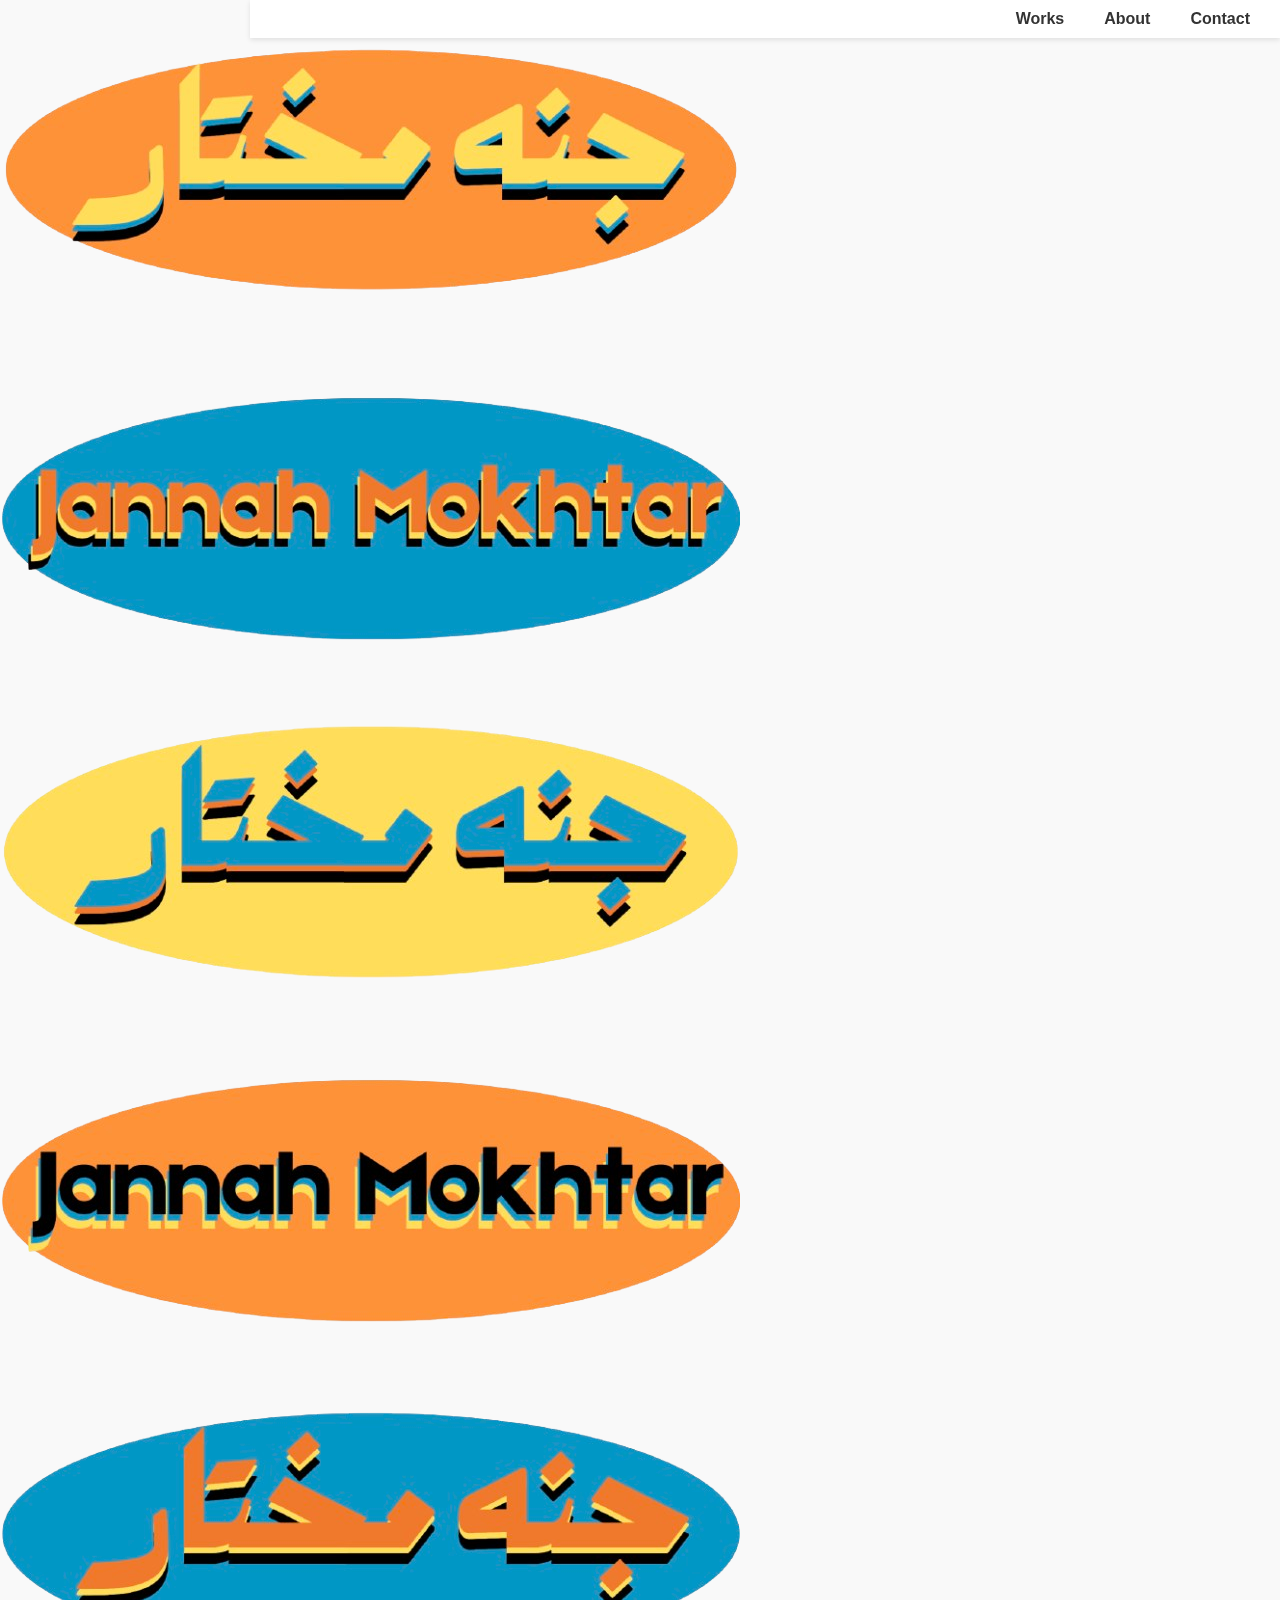
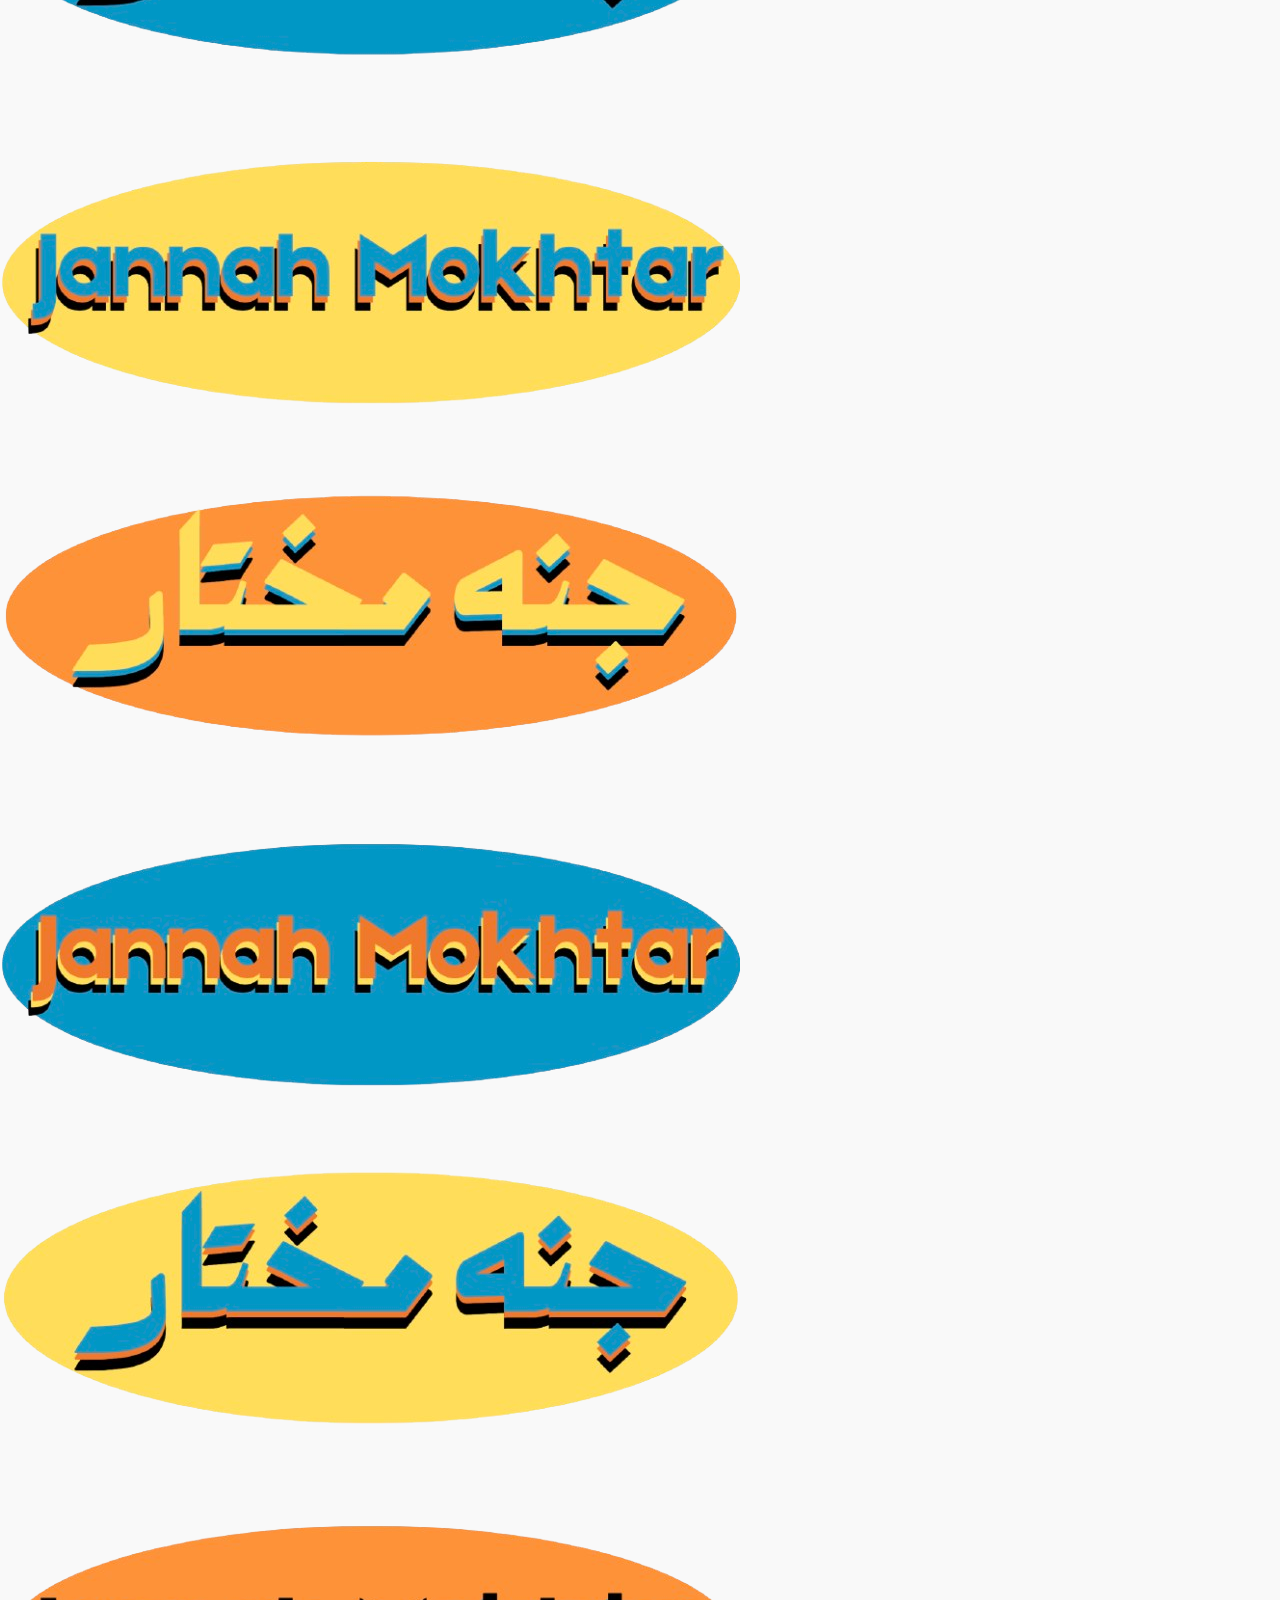
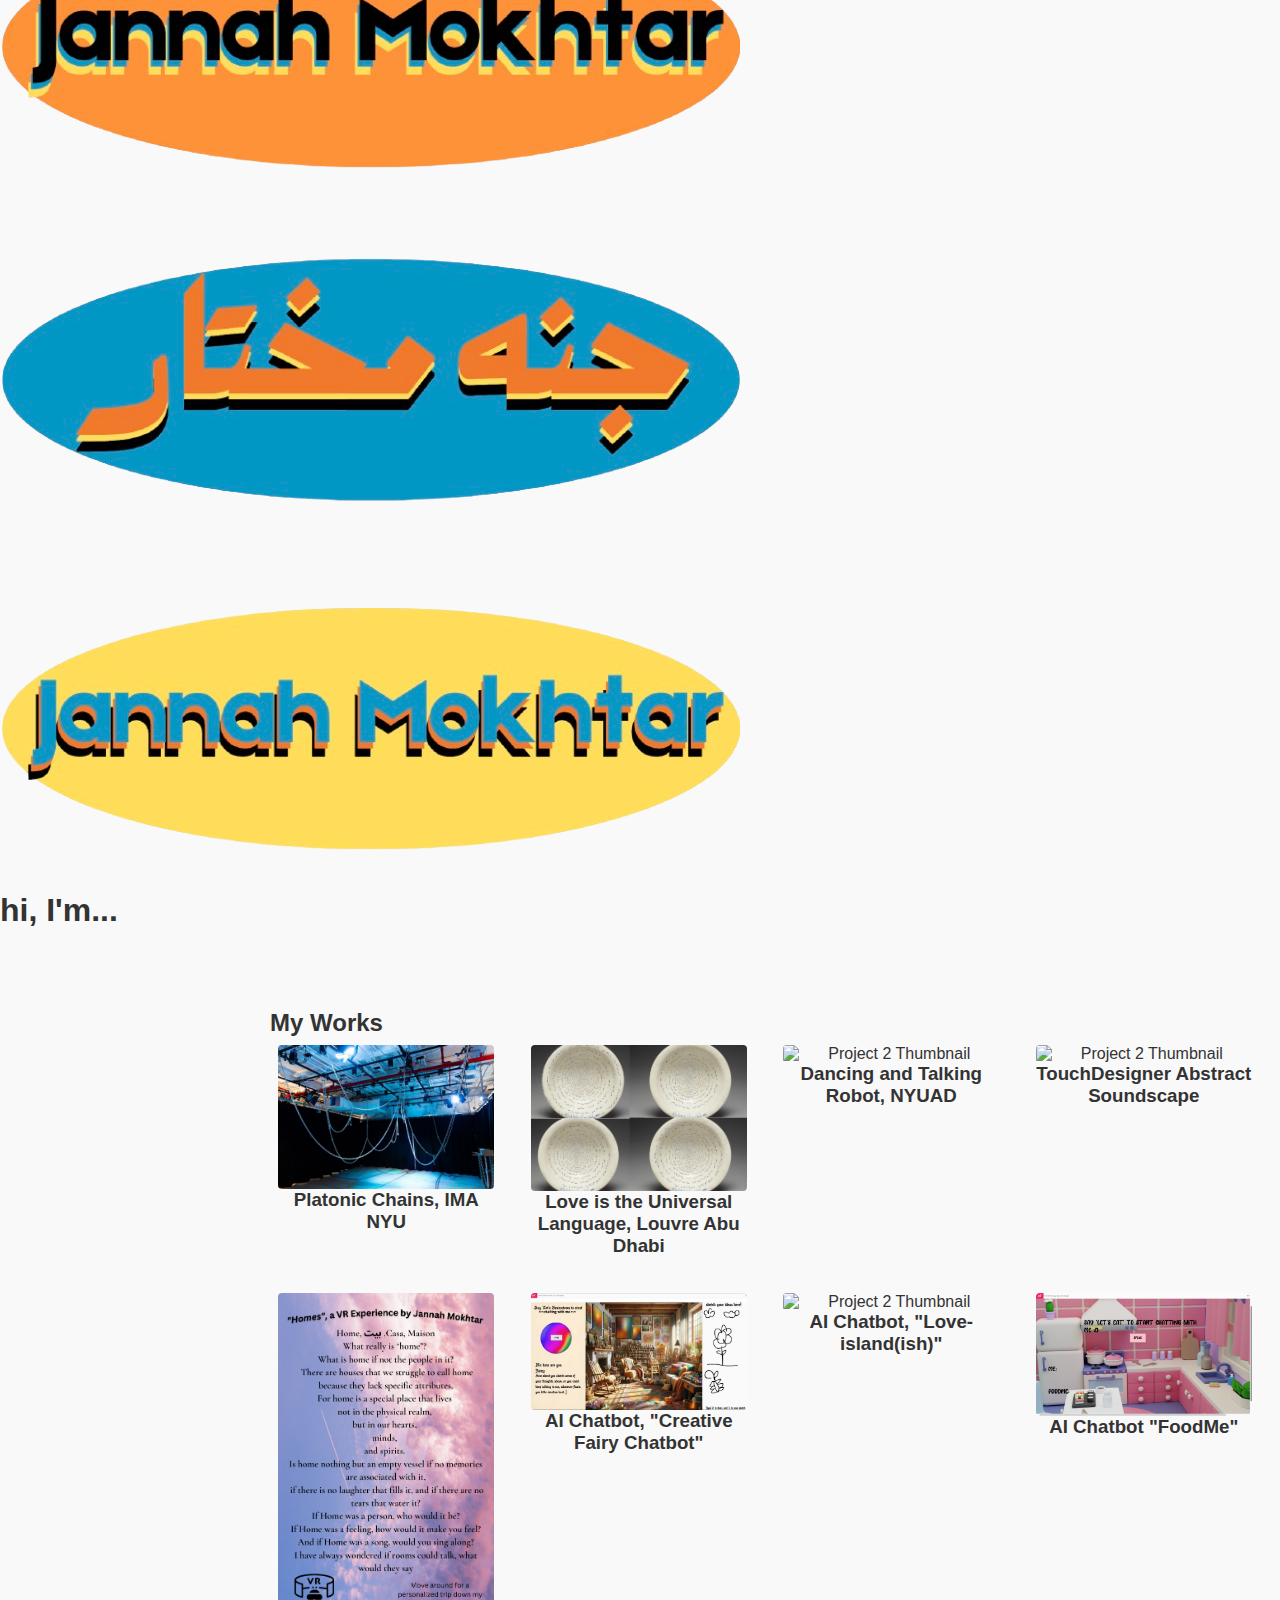
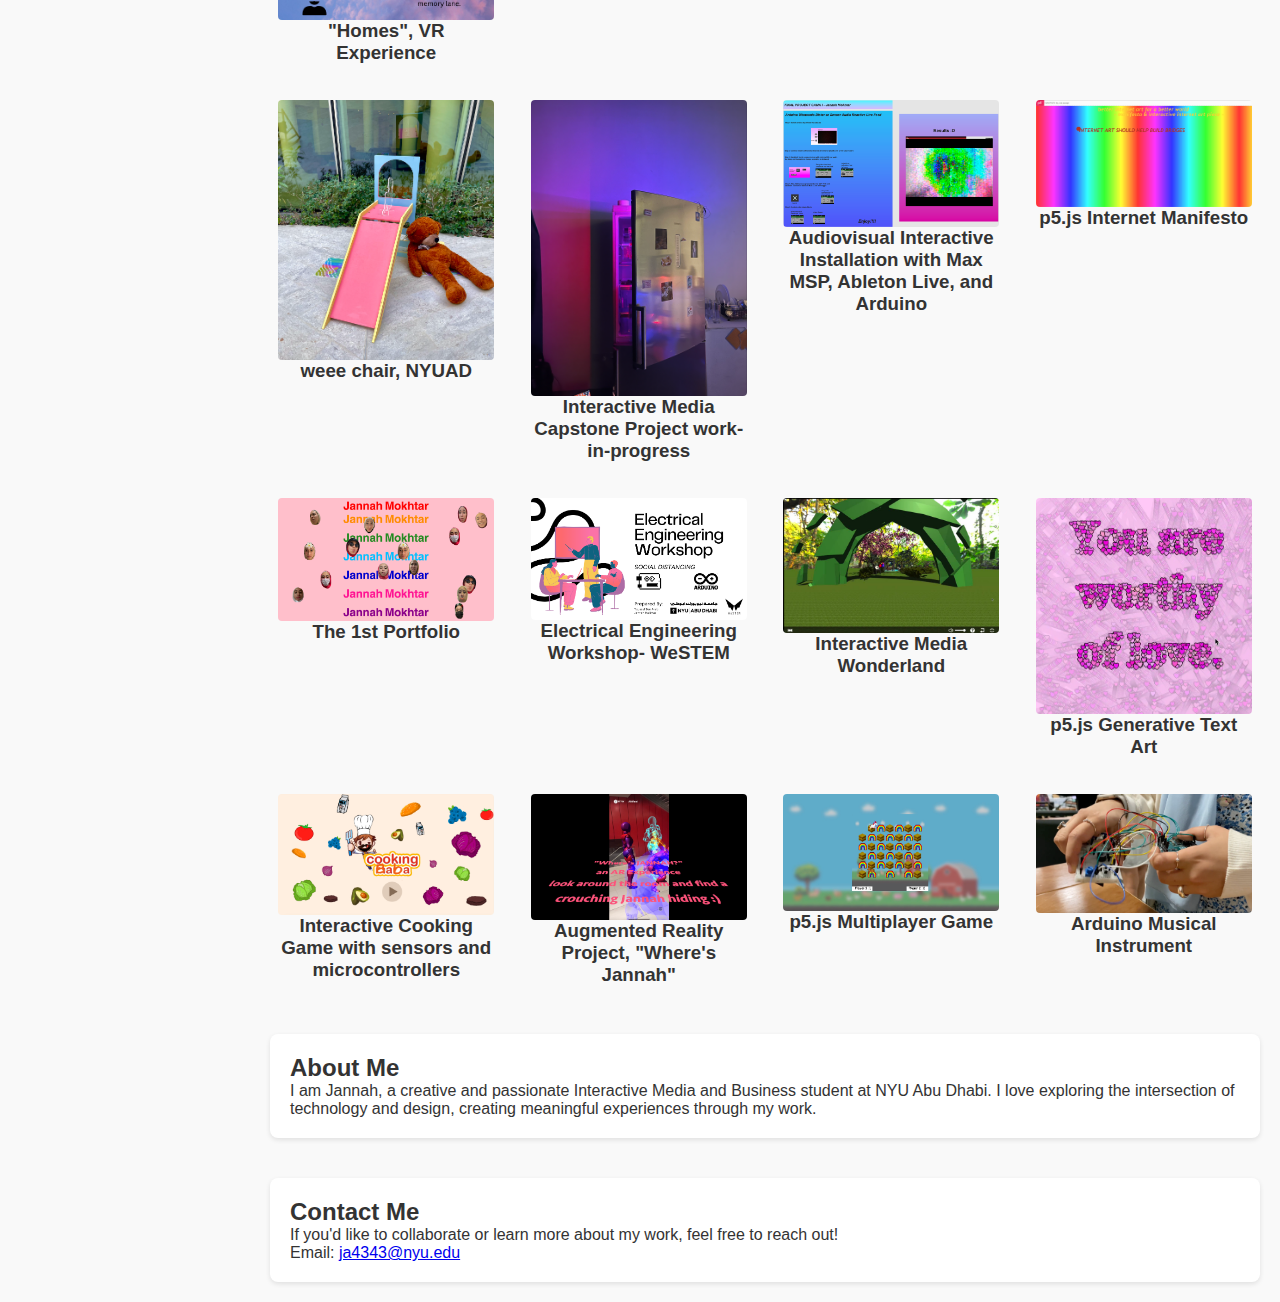
==== index.html @ be3099ff "Update index.html" ====
<!DOCTYPE html>
<html lang="en">
<head>
    <meta charset="UTF-8">
    <meta name="viewport" content="width=device-width, initial-scale=1.0">
    <title>Jannah's Portfolio</title>
    <link rel="stylesheet" href="style.css">
    <link rel="stylesheet" href="https://use.typekit.net/sio7nbn.css">

</head>
<body>

<div id="container">
   <div class="scroll" id="scroll-one">
     <div class="image-item"> <img src="jannahArabi1.png" alt="Image 1"> </div>
     <div class="image-item"> <img src="jannahEnglish3.png" alt="Image 2"> </div>
     <div class="image-item"> <img src="jannahArabi2.png" alt="Image 3"> </div>
     <div class="image-item"> <img src="jannahEnglish1.png" alt="Image 4"> </div>
     <div class="image-item"> <img src="jannahArabi3.png" alt="Image 5"> </div>
     <div class="image-item"> <img src="jannahEnglish2.png" alt="Image 6"> </div>
   </div>

   <div class="scroll" id="scroll-two">
     <div class="image-item"> <img src="jannahArabi1.png" alt="Image 1"> </div>
     <div class="image-item"> <img src="jannahEnglish3.png" alt="Image 2"> </div>
     <div class="image-item"> <img src="jannahArabi2.png" alt="Image 3"> </div>
     <div class="image-item"> <img src="jannahEnglish1.png" alt="Image 4"> </div>
     <div class="image-item"> <img src="jannahArabi3.png" alt="Image 5"> </div>
     <div class="image-item"> <img src="jannahEnglish2.png" alt="Image 6"> </div>
   </div>

   <div class="fade"></div>
 </div>



         <h1>hi, I'm...</h1>
         <!-- <img src="zepeto2.png" alt="Jannah's Picture" class="profile-pic"> -->

     <header>
         <nav>
             <ul>
                 <li><a href="#works">Works</a></li>
                 <li><a href="#about">About</a></li>
                 <li><a href="#contact">Contact</a></li>
             </ul>
         </nav>
     </header>



    <main>
        <section id="works">
            <h2>My Works</h2>
            <div class="works-container">
                <!-- Repeat for each work -->
                <div class="work-box" onclick="openPopup('project1')">
                    <img src="platonicChains.jpg" alt="Project 1 Thumbnail">
                    <h3>Platonic Chains, IMA NYU</h3>
                </div>

                <div class="work-box" onclick="openPopup('project2')">
                    <img src="louvre.png" alt="Project 2 Thumbnail">
                    <h3>Love is the Universal Language, Louvre Abu Dhabi</h3>
                </div>

                <div class="work-box" onclick="openPopup('project3')">
                    <img src="fifi.png" alt="Project 2 Thumbnail">
                    <h3>Dancing and Talking Robot, NYUAD</h3>
                </div>

                <div class="work-box" onclick="openPopup('project4')">
                    <img src="touch.png" alt="Project 2 Thumbnail">
                    <h3>TouchDesigner Abstract Soundscape</h3>
                </div>

                <div class="work-box" onclick="openPopup('project5')">
                    <img src="homes.png" alt="Project 2 Thumbnail">
                    <h3>"Homes", VR Experience</h3>
                </div>

                <div class="work-box" onclick="openPopup('project6')">
                    <img src="fairyChatbot1.jpg" alt="Project 2 Thumbnail">
                    <h3>AI Chatbot, "Creative Fairy Chatbot"</h3>
                </div>

                <div class="work-box" onclick="openPopup('project7')">
                    <img src="loveIsland.png" alt="Project 2 Thumbnail">
                    <h3>AI Chatbot, "Love-island(ish)"</h3>
                </div>

                <div class="work-box" onclick="openPopup('project8')">
                    <img src="foodMe.png" alt="Project 2 Thumbnail">
                    <h3>AI Chatbot "FoodMe"</h3>
                </div>

                <div class="work-box" onclick="openPopup('project9')">
                    <img src="wee.png" alt="Project 2 Thumbnail">
                    <h3>weee chair, NYUAD</h3>
                </div>

                <div class="work-box" onclick="openPopup('project10')">
                    <img src="capstone.png" alt="Project 2 Thumbnail">
                    <h3>Interactive Media Capstone Project work-in-progress</h3>
                </div>

                <div class="work-box" onclick="openPopup('project11')">
                    <img src="cama.png" alt="Project 2 Thumbnail">
                    <h3>Audiovisual Interactive Installation with Max MSP, Ableton Live, and Arduino</h3>
                </div>

                <div class="work-box" onclick="openPopup('project12')">
                    <img src="manifesto.png" alt="Project 2 Thumbnail">
                    <h3>p5.js Internet Manifesto</h3>
                </div>

                <div class="work-box" onclick="openPopup('project13')">
                    <img src="portfoliooo.png" alt="Project 2 Thumbnail">
                    <h3>The 1st Portfolio</h3>
                </div>

                <div class="work-box" onclick="openPopup('project14')">
                    <img src="westem.png" alt="Project 2 Thumbnail">
                    <h3>Electrical Engineering Workshop- WeSTEM</h3>
                </div>

                <div class="work-box" onclick="openPopup('project15')">
                    <img src="IMwonderland.png" alt="Project 4 Thumbnail">
                    <h3>Interactive Media Wonderland</h3>
                </div>

                <div class="work-box" onclick="openPopup('project16')">
                    <img src="love.png" alt="Project 2 Thumbnail">
                    <h3>p5.js Generative Text Art</h3>
                </div>

                <div class="work-box" onclick="openPopup('project17')">
                    <img src="cookingBaba.png" alt="Project 2 Thumbnail">
                    <h3>Interactive Cooking Game with sensors and microcontrollers</h3>
                </div>


                <div class="work-box" onclick="openPopup('project18')">
                    <img src="whereJannah.png" alt="Project 2 Thumbnail">
                    <h3>Augmented Reality Project, "Where's Jannah"</h3>
                </div>

                <div class="work-box" onclick="openPopup('project19')">
                    <img src="pixelGame.png" alt="Project 2 Thumbnail">
                    <h3>p5.js Multiplayer Game</h3>
                </div>



                <div class="work-box" onclick="openPopup('project20')">
                    <img src="instrument.png" alt="Project 2 Thumbnail">
                    <h3>Arduino Musical Instrument</h3>
                </div>








            </div>
        </section>


        <section id="about">
            <h2>About Me</h2>
            <p>I am Jannah, a creative and passionate Interactive Media and Business student at NYU Abu Dhabi. I love exploring the intersection of technology and design, creating meaningful experiences through my work.</p>
        </section>

        <section id="contact">
            <h2>Contact Me</h2>
            <p>If you'd like to collaborate or learn more about my work, feel free to reach out!</p>
            <p>Email: <a href="ja4343@nyu.edu">ja4343@nyu.edu</a></p>
        </section>


    </main>

    <!-- Popup Modal -->
    <div id="popup" class="popup">
        <div class="popup-content">
            <span class="close" onclick="closePopup()">&times;</span>
            <div id="popup-details">
                <!-- Content for popup will be loaded here -->
            </div>
        </div>
    </div>

    <script src="script.js"></script>
</body>
</html>
---- style.css ----
/* General Styles /* Reset default browser styling */
* {
    margin: 0;
    padding: 0;
    box-sizing: border-box;
}

html, body {
    height: 100%;
    font-family: Arial, sans-serif;
    color: #333;
    background-color: #f9f9f9;
}
/* Sidebar */
.sidebar {
    position: fixed;
    left: 0;
    top: 0;
    padding: 20px;
    background-color: #fff;
    width: 250px;
    height: 100vh;
    box-shadow: 2px 0 5px rgba(0, 0, 0, 0.1);
}

.sidebar h1 {
    font-size: 1.8em;
    margin: 0 0 10px;
}

.sidebar .profile-pic {
    width: 80%; /* Update size for better appearance */
    border-radius: 50%;
    margin: 10px 0;
}

/* Header (Top Bar) */
header {
    position: fixed;
    top: 0; /* Stick to top */
    left: 250px; /* Align with the sidebar */
    width: calc(100% - 250px); /* Take the remaining space */
    background-color: #fff;
    box-shadow: 0 2px 5px rgba(0, 0, 0, 0.1);
    padding: 10px 20px;
    z-index: 1000;
}

nav ul {
    list-style: none;
    display: flex;
    justify-content: flex-end; /* Push links to the right */
    gap: 20px;
    margin: 0;
    padding: 0;
}

nav ul li a {
    text-decoration: none;
    color: #333;
    font-weight: bold;
    padding: 5px 10px;
}

nav ul li a:hover {
    color: #0073e6;
}

/* Main Content */
main {
    margin-left: 250px; /* Offset for sidebar */
    padding: 80px 20px 20px; /* Adjust for header height */
}

/* Works Section */
#works .works-container {
    display: grid;
    grid-template-columns: repeat(auto-fit, minmax(200px, 1fr));
    gap: 20px;

}

.work-box {
    /* background-color: #fff; */
    padding: 8px;
    border-radius: 8px;
    /* box-shadow: 0 2px 5px rgba(0, 0, 0, 0.1); */
    text-align: center;
    cursor: pointer;
    transition: transform 0.3s ease;
}

.work-box:hover {
    transform: scale(1.05);
}

.work-box img {
    max-width: 100%;
    height: auto; /* Maintain aspect ratio */
    display: block; /* Prevent inline space issues */
    border-radius: 4px;
    object-fit: cover;
    /* spacing: 0; */
    /* float: bot */
}


.popup-images {
    display: grid; /* Use grid layout */
    grid-template-columns: repeat(2, 1fr); /* Two equal-width columns */
    gap: 10px; /* Space between images */
    justify-items: center; /* Center images horizontally */
    margin-top: 20px; /* Optional: Add spacing between text and images */
}

.popup-images img {
    width: 100%; /* Make images responsive within their grid cells */
    max-width: 250px; /* Limit the maximum width */
    height: auto; /* Maintain aspect ratio */
    border-radius: 8px; /* Optional: Rounded corners */
    object-fit: cover; /* Crop if necessary to fit */
}



/* About and Contact Sections */
#about, #contact {
    margin-top: 40px;
    background-color: #fff;
    padding: 20px;
    border-radius: 8px;
    box-shadow: 0 2px 5px rgba(0, 0, 0, 0.1);
}

/* Popup */
.popup {
    display: none;
    position: fixed;
    top: 0;
    left: 0;
    width: 100%;
    height: 100%;
    background-color: rgba(0, 0, 0, 0.8);
    z-index: 1000;
    justify-content: center;
    align-items: center;
}

.popup-content {
    background-color: #fff;
    padding: 20px;
    border-radius: 8px;
    width: 90%;
    max-width: 600px;
    position: relative;
    max-height: 80vh; /* Set a maximum height for the popup */
    overflow-y: auto; /* Add vertical scrollbar if content exceeds height */
}


.popup-content .close {
    position: absolute;
    top: 10px;
    right: 10px;
    font-size: 1.5em;
    cursor: pointer;
}
.popup-content::-webkit-scrollbar {
    width: 8px;
}
.popup-content::-webkit-scrollbar-thumb {
    background-color: #aaa;
    border-radius: 4px;
}
.popup-content::-webkit-scrollbar-thumb:hover {
    background-color: #888;
}
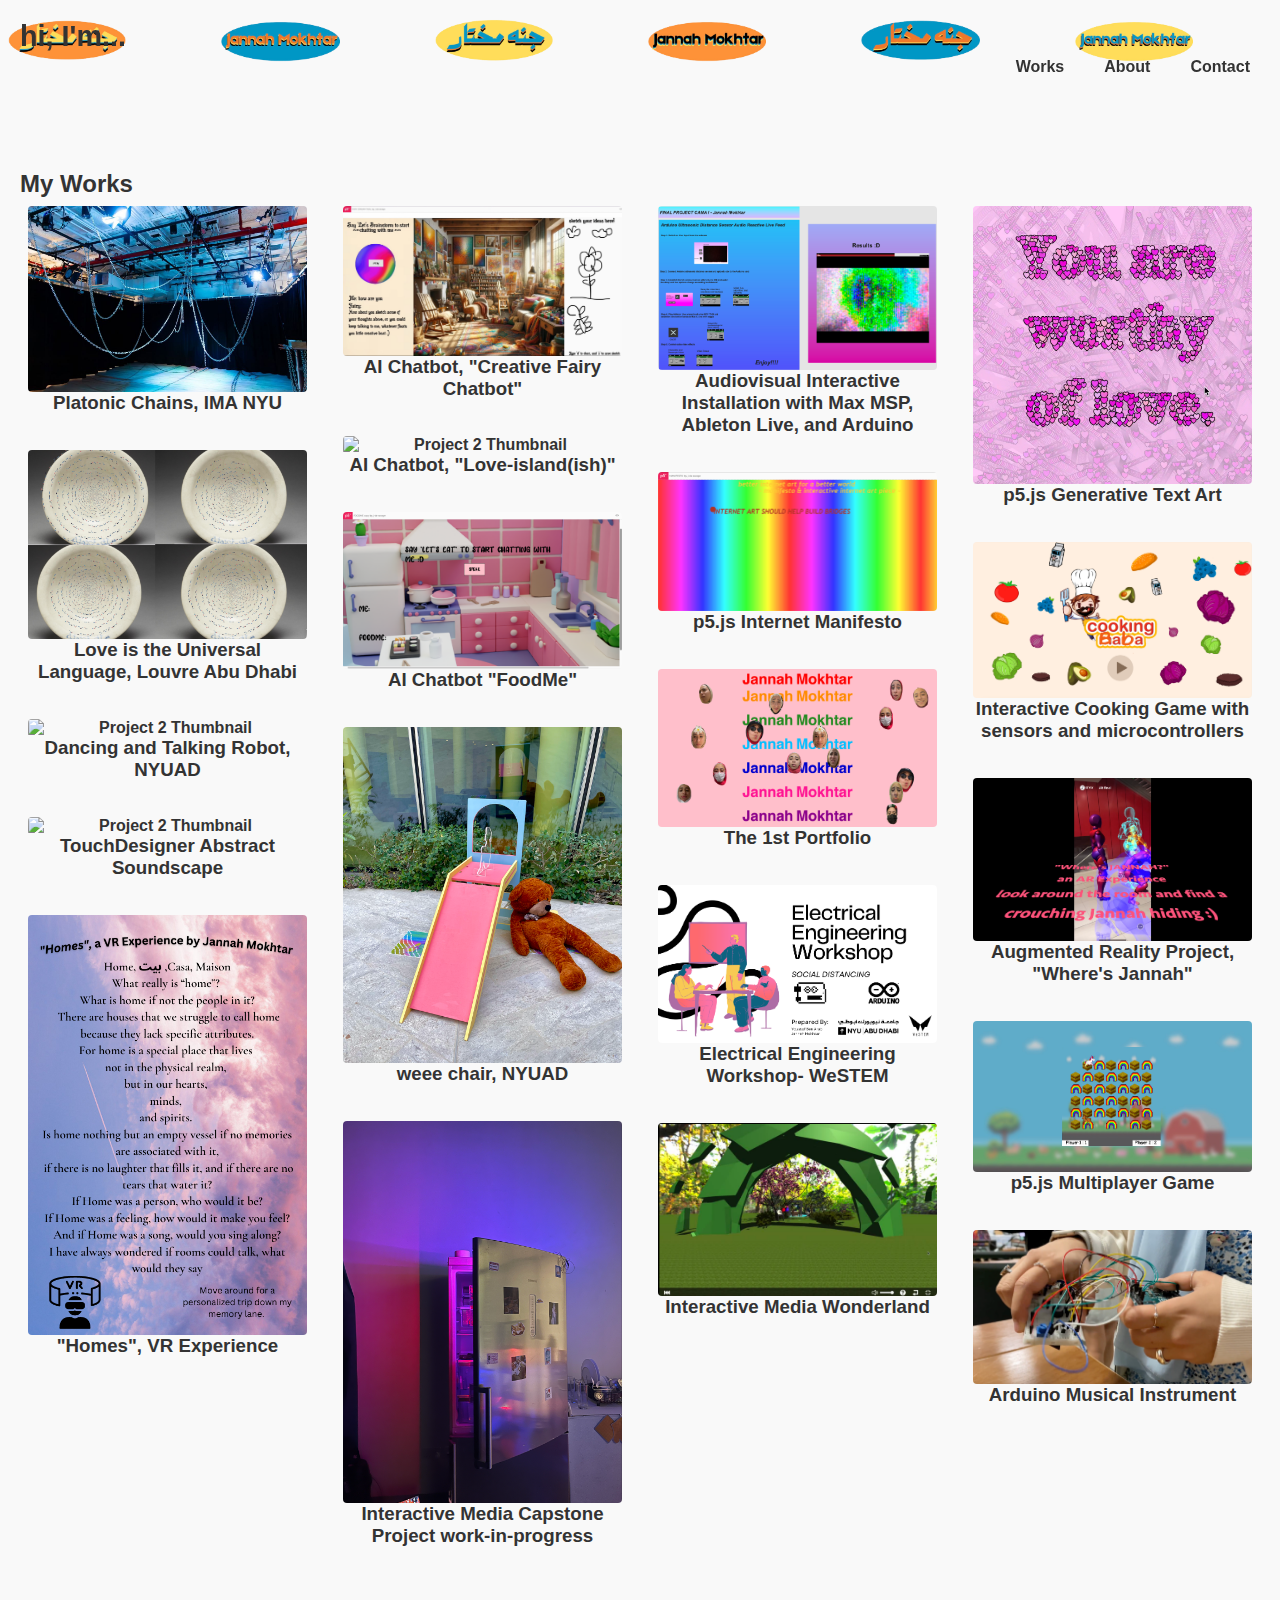
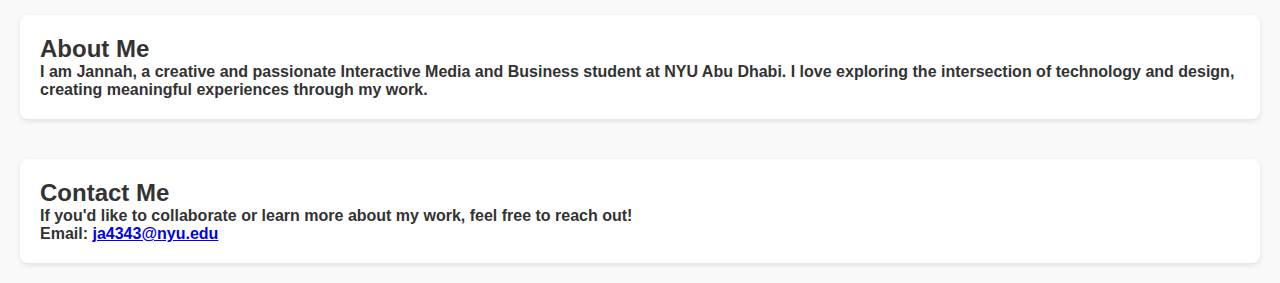
==== commit 114870ff: "Update index.html" ====
--- a/index.html
+++ b/index.html
@@ -194,4 +194,5 @@
 
     <script src="script.js"></script>
 </body>
+    
 </html>
--- a/style.css
+++ b/style.css
@@ -1,4 +1,4 @@
-/* General Styles /* Reset default browser styling */
+/* General Styles /* Res/* General Styles and Reset */
 * {
     margin: 0;
     padding: 0;
@@ -7,52 +7,39 @@
 
 html, body {
     height: 100%;
-    font-family: Arial, sans-serif;
+    font-family: "rl-aqva", sans-serif;
+    font-weight: 900;
+    font-style: normal;
     color: #333;
     background-color: #f9f9f9;
 }
-/* Sidebar */
-.sidebar {
+
+/* Header and Navigation */
+h1 {
     position: fixed;
-    left: 0;
-    top: 0;
-    padding: 20px;
-    background-color: #fff;
-    width: 250px;
-    height: 100vh;
-    box-shadow: 2px 0 5px rgba(0, 0, 0, 0.1);
-}
-
-.sidebar h1 {
+    left: 20px;
+    top: 20px;
     font-size: 1.8em;
-    margin: 0 0 10px;
-}
-
-.sidebar .profile-pic {
-    width: 80%; /* Update size for better appearance */
-    border-radius: 50%;
-    margin: 10px 0;
-}
-
-/* Header (Top Bar) */
+    z-index: 1000;
+}
+
 header {
     position: fixed;
-    top: 0; /* Stick to top */
-    left: 250px; /* Align with the sidebar */
-    width: calc(100% - 250px); /* Take the remaining space */
-    background-color: #fff;
-    box-shadow: 0 2px 5px rgba(0, 0, 0, 0.1);
+    top: 0;
+    left: 0;  /* Changed from 250px */
+    width: 100%;  /* Changed from calc(100% - 250px) */
     padding: 10px 20px;
+    padding-top: 3%;
     z-index: 1000;
 }
 
 nav ul {
     list-style: none;
     display: flex;
-    justify-content: flex-end; /* Push links to the right */
+    justify-content: flex-end;
     gap: 20px;
     margin: 0;
-    padding: 0;
+    padding-top: 20px;
 }
 
 nav ul li a {
@@ -68,45 +55,113 @@
 
 /* Main Content */
 main {
-    margin-left: 250px; /* Offset for sidebar */
-    padding: 80px 20px 20px; /* Adjust for header height */
-}
-
-/* Works Section */
+    margin: 0;  /* Changed from margin-left: 250px */
+    padding: 80px 20px 20px;
+}
+
+/* Container and Scroll */
+#container {
+    width: 100%;
+    height: 10%;
+    position: relative;
+    overflow: hidden;
+}
+
+.scroll {
+    display: flex;
+    align-items: center;
+    width: fit-content;
+    white-space: nowrap;
+    animation: loop 30s linear infinite;
+    position: absolute;
+}
+
+.scroll#scroll-two {
+    transform: translateX(210%);
+    animation-delay: 15s;
+}
+
+.image-item {
+    height: 100%;
+    width: 50%;
+    margin: 0 0.5rem;
+    border-radius: 0.4rem;
+    overflow: hidden;
+    padding-top: 1%;
+}
+
+.image-item img {
+    width: 60%;
+    height: 60%;
+    object-fit: cover;
+}
+
+/* Update the works container to use columns instead of grid */
 #works .works-container {
-    display: grid;
-    grid-template-columns: repeat(auto-fit, minmax(200px, 1fr));
-    gap: 20px;
-
-}
-
+    columns: 4;  /* Or however many columns you want */
+    column-gap: 20px;
+    margin-left: 0;
+    padding-left: 0;
+    width: 100%;
+}
+
+/* Update work-box to break across columns properly */
 .work-box {
-    /* background-color: #fff; */
+    break-inside: avoid;
     padding: 8px;
+    margin-bottom: 20px;  /* Space between items */
     border-radius: 8px;
-    /* box-shadow: 0 2px 5px rgba(0, 0, 0, 0.1); */
     text-align: center;
     cursor: pointer;
     transition: transform 0.3s ease;
-}
-
+    display: inline-block;
+    width: 100%;
+}
+
+/* Keep the hover effect */
 .work-box:hover {
     transform: scale(1.05);
 }
 
+/* Ensure images fill their containers */
 .work-box img {
     max-width: 100%;
-    height: auto; /* Maintain aspect ratio */
-    display: block; /* Prevent inline space issues */
+    height: auto;
+    display: block;
     border-radius: 4px;
     object-fit: cover;
-    /* spacing: 0; */
-    /* float: bot */
-}
+}
+
+/* Make it responsive */
+@media screen and (max-width: 1200px) {
+    #works .works-container {
+        columns: 3;
+    }
+}
+
+@media screen and (max-width: 900px) {
+    #works .works-container {
+        columns: 2;
+    }
+}
+
+@media screen and (max-width: 600px) {
+    #works .works-container {
+        columns: 1;
+    }
+}
+
+
+
+ @keyframes loop {
+   0% { transform: translateX(-100%); }
+   100% { transform: translateX(100%); }
+ }
+
 
 
 .popup-images {
-    display: grid; /* Use grid layout */
+    display: grid;
     grid-template-columns: repeat(2, 1fr); /* Two equal-width columns */
     gap: 10px; /* Space between images */
     justify-items: center; /* Center images horizontally */
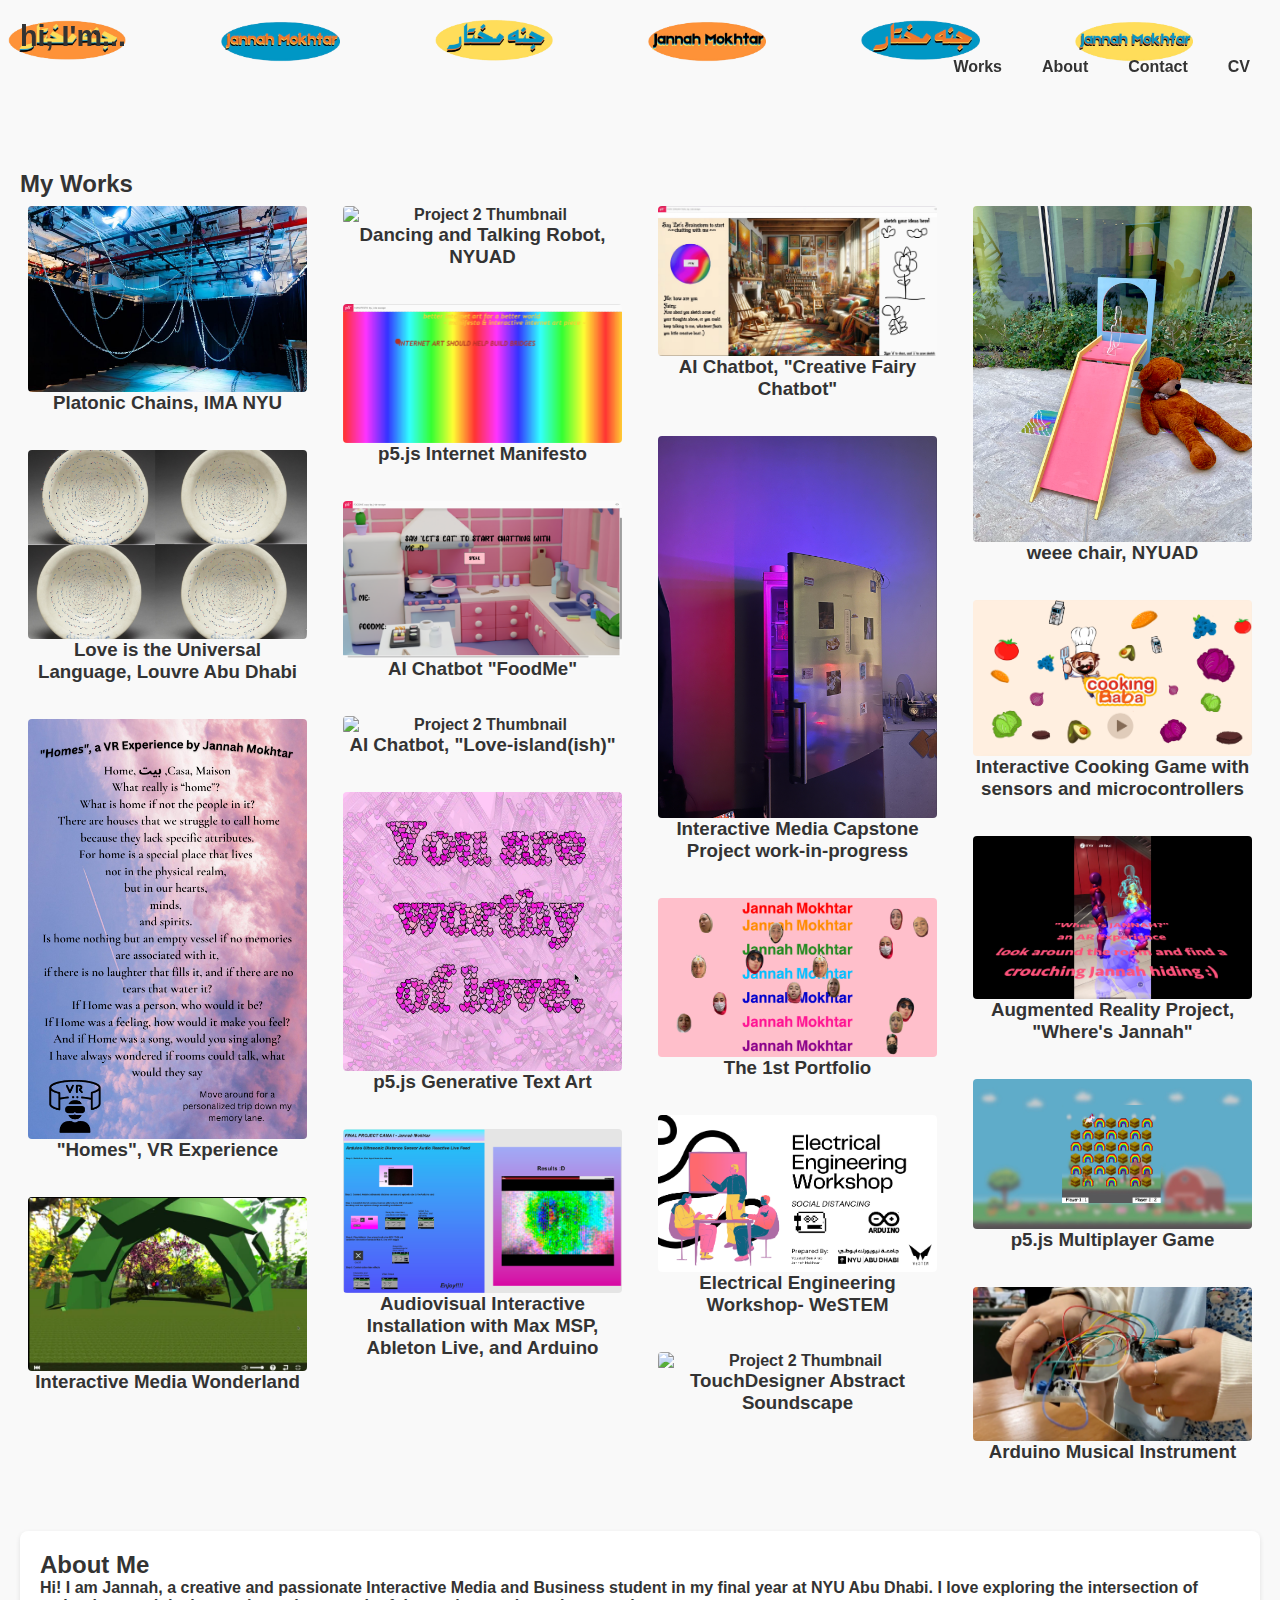
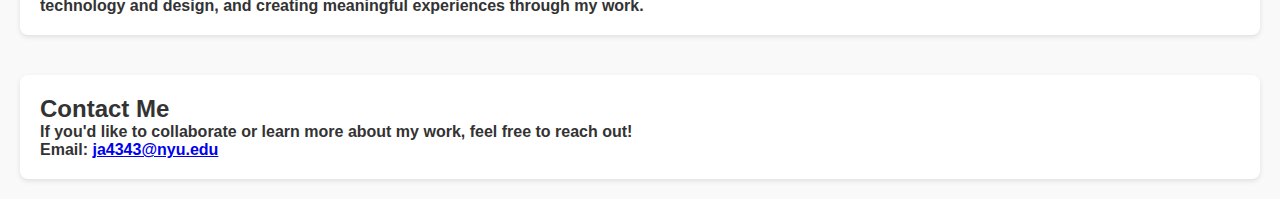
==== commit 71139efd: "Update index.html" ====
--- a/index.html
+++ b/index.html
@@ -34,7 +34,7 @@
 
 
 
-         <h1>hi, I'm...</h1>
+  <h1>hi, I'm...</h1>
          <!-- <img src="zepeto2.png" alt="Jannah's Picture" class="profile-pic"> -->
 
      <header>
@@ -43,6 +43,10 @@
                  <li><a href="#works">Works</a></li>
                  <li><a href="#about">About</a></li>
                  <li><a href="#contact">Contact</a></li>
+                 <li><a href="JannahMokhtarCV.pdf"target="JannahMokhtarCV.pdf">CV</a></li>
+                 <!-- <li><a href="JannahMokhtarCV.pdf" download="Jannah Mokhtar CV">CV</a></li> -->
+
+
              </ul>
          </nav>
      </header>
@@ -64,24 +68,31 @@
                     <h3>Love is the Universal Language, Louvre Abu Dhabi</h3>
                 </div>
 
+                <div class="work-box" onclick="openPopup('project5')">
+                    <img src="homes.png" alt="Project 2 Thumbnail">
+                    <h3>"Homes", VR Experience</h3>
+                </div>
+
+
+                <div class="work-box" onclick="openPopup('project15')">
+                    <img src="IMwonderland.png" alt="Project 4 Thumbnail">
+                    <h3>Interactive Media Wonderland</h3>
+                </div>
+
+
                 <div class="work-box" onclick="openPopup('project3')">
                     <img src="fifi.png" alt="Project 2 Thumbnail">
                     <h3>Dancing and Talking Robot, NYUAD</h3>
                 </div>
 
-                <div class="work-box" onclick="openPopup('project4')">
-                    <img src="touch.png" alt="Project 2 Thumbnail">
-                    <h3>TouchDesigner Abstract Soundscape</h3>
-                </div>
-
-                <div class="work-box" onclick="openPopup('project5')">
-                    <img src="homes.png" alt="Project 2 Thumbnail">
-                    <h3>"Homes", VR Experience</h3>
-                </div>
-
-                <div class="work-box" onclick="openPopup('project6')">
-                    <img src="fairyChatbot1.jpg" alt="Project 2 Thumbnail">
-                    <h3>AI Chatbot, "Creative Fairy Chatbot"</h3>
+                <div class="work-box" onclick="openPopup('project12')">
+                    <img src="manifesto.png" alt="Project 2 Thumbnail">
+                    <h3>p5.js Internet Manifesto</h3>
+                </div>
+
+                <div class="work-box" onclick="openPopup('project8')">
+                    <img src="foodMe.png" alt="Project 2 Thumbnail">
+                    <h3>AI Chatbot "FoodMe"</h3>
                 </div>
 
                 <div class="work-box" onclick="openPopup('project7')">
@@ -89,30 +100,31 @@
                     <h3>AI Chatbot, "Love-island(ish)"</h3>
                 </div>
 
-                <div class="work-box" onclick="openPopup('project8')">
-                    <img src="foodMe.png" alt="Project 2 Thumbnail">
-                    <h3>AI Chatbot "FoodMe"</h3>
-                </div>
-
-                <div class="work-box" onclick="openPopup('project9')">
-                    <img src="wee.png" alt="Project 2 Thumbnail">
-                    <h3>weee chair, NYUAD</h3>
-                </div>
+
+
+              <div class="work-box" onclick="openPopup('project16')">
+                    <img src="love.png" alt="Project 2 Thumbnail">
+                    <h3>p5.js Generative Text Art</h3>
+              </div>
+
+              <div class="work-box" onclick="openPopup('project11')">
+                  <img src="cama.png" alt="Project 2 Thumbnail">
+                  <h3>Audiovisual Interactive Installation with Max MSP, Ableton Live, and Arduino</h3>
+              </div>
+
+
+              <div class="work-box" onclick="openPopup('project6')">
+                  <img src="fairyChatbot1.jpg" alt="Project 2 Thumbnail">
+                  <h3>AI Chatbot, "Creative Fairy Chatbot"</h3>
+              </div>
+
+
 
                 <div class="work-box" onclick="openPopup('project10')">
                     <img src="capstone.png" alt="Project 2 Thumbnail">
                     <h3>Interactive Media Capstone Project work-in-progress</h3>
                 </div>
 
-                <div class="work-box" onclick="openPopup('project11')">
-                    <img src="cama.png" alt="Project 2 Thumbnail">
-                    <h3>Audiovisual Interactive Installation with Max MSP, Ableton Live, and Arduino</h3>
-                </div>
-
-                <div class="work-box" onclick="openPopup('project12')">
-                    <img src="manifesto.png" alt="Project 2 Thumbnail">
-                    <h3>p5.js Internet Manifesto</h3>
-                </div>
 
                 <div class="work-box" onclick="openPopup('project13')">
                     <img src="portfoliooo.png" alt="Project 2 Thumbnail">
@@ -124,15 +136,26 @@
                     <h3>Electrical Engineering Workshop- WeSTEM</h3>
                 </div>
 
-                <div class="work-box" onclick="openPopup('project15')">
-                    <img src="IMwonderland.png" alt="Project 4 Thumbnail">
-                    <h3>Interactive Media Wonderland</h3>
-                </div>
-
-                <div class="work-box" onclick="openPopup('project16')">
-                    <img src="love.png" alt="Project 2 Thumbnail">
-                    <h3>p5.js Generative Text Art</h3>
-                </div>
+
+
+
+                <div class="work-box" onclick="openPopup('project4')">
+                      <img src="touch.png" alt="Project 2 Thumbnail">
+                      <h3>TouchDesigner Abstract Soundscape</h3>
+                </div>
+
+
+
+
+
+                <div class="work-box" onclick="openPopup('project9')">
+                          <img src="wee.png" alt="Project 2 Thumbnail">
+                          <h3>weee chair, NYUAD</h3>
+              </div>
+
+
+
+
 
                 <div class="work-box" onclick="openPopup('project17')">
                     <img src="cookingBaba.png" alt="Project 2 Thumbnail">
@@ -170,7 +193,7 @@
 
         <section id="about">
             <h2>About Me</h2>
-            <p>I am Jannah, a creative and passionate Interactive Media and Business student at NYU Abu Dhabi. I love exploring the intersection of technology and design, creating meaningful experiences through my work.</p>
+            <p>Hi! I am Jannah, a creative and passionate Interactive Media and Business student in my final year at NYU Abu Dhabi. I love exploring the intersection of technology and design, and creating meaningful experiences through my work.</p>
         </section>
 
         <section id="contact">
@@ -194,5 +217,4 @@
 
     <script src="script.js"></script>
 </body>
-    
 </html>
--- a/style.css
+++ b/style.css
@@ -230,3 +230,4 @@
 .popup-content::-webkit-scrollbar-thumb:hover {
     background-color: #888;
 }
+
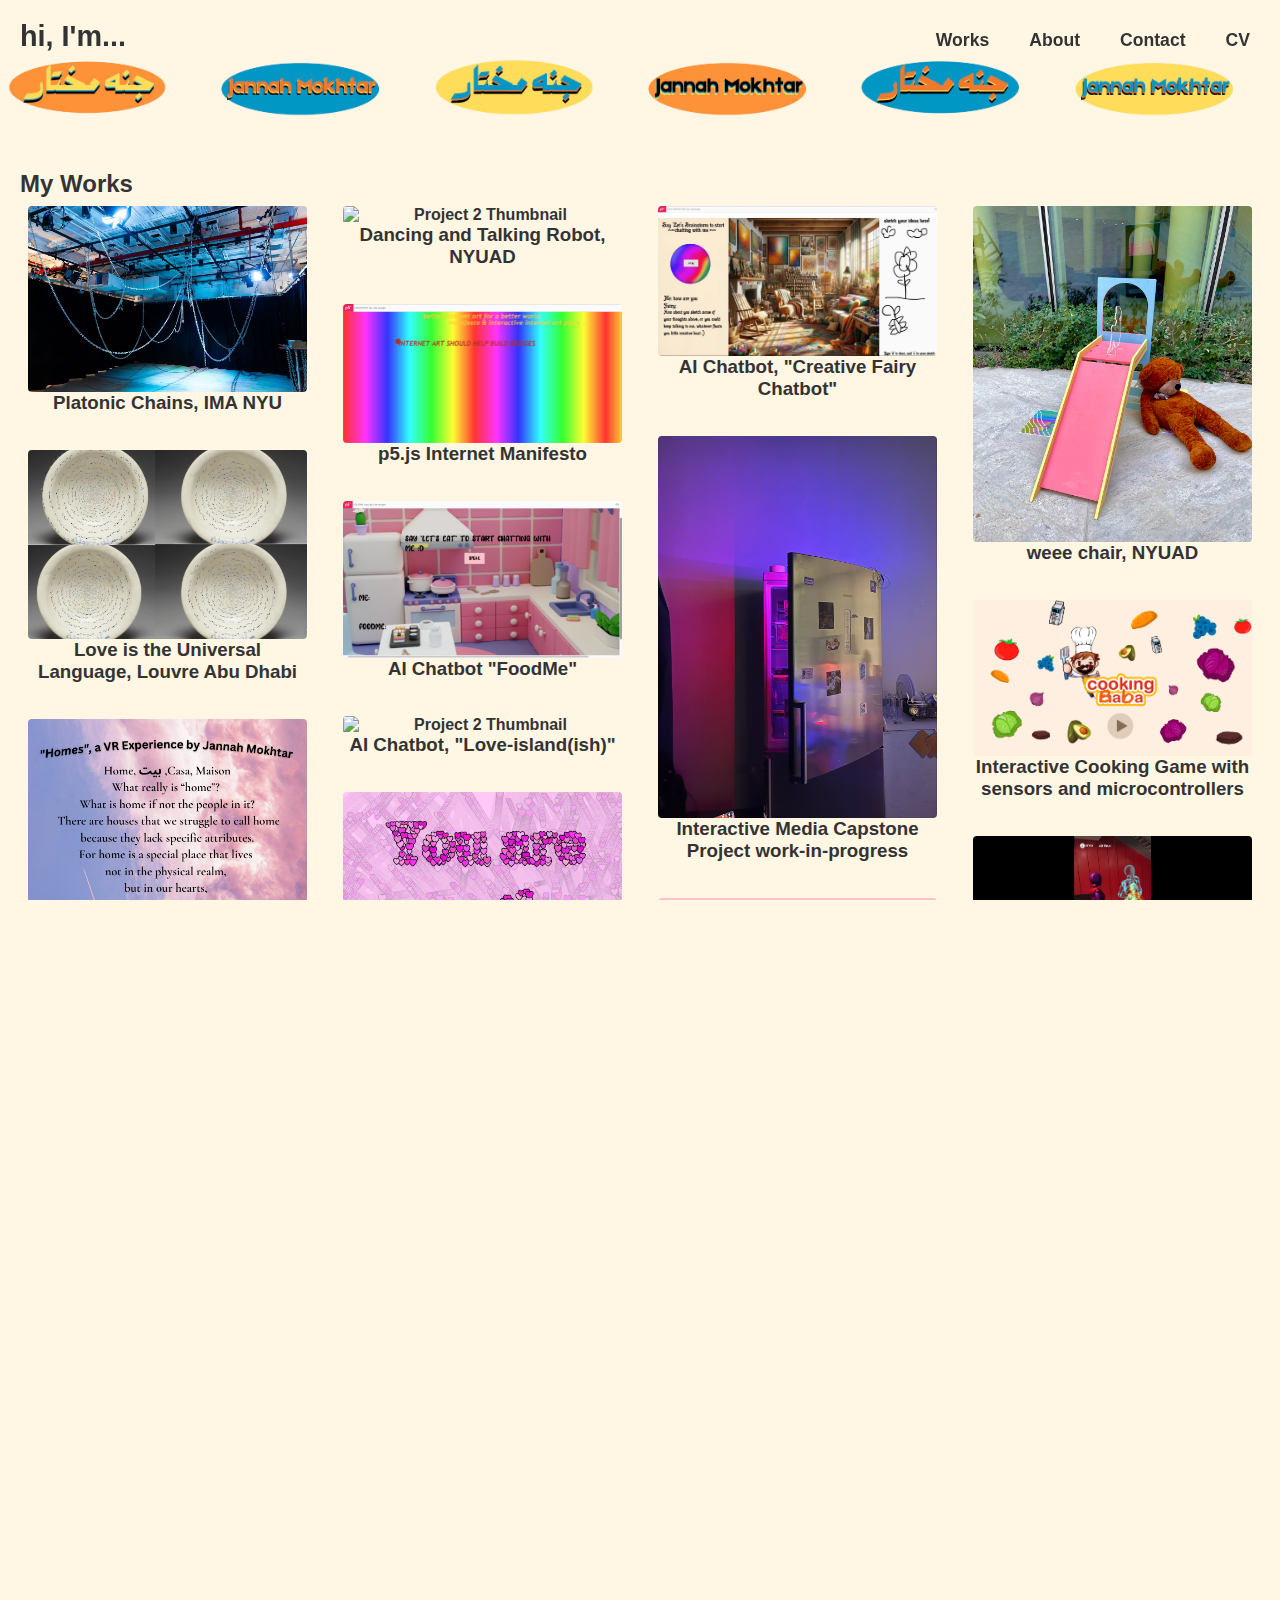
==== commit 2f3f426a: "Update index.html" ====
--- a/index.html
+++ b/index.html
@@ -44,6 +44,8 @@
                  <li><a href="#about">About</a></li>
                  <li><a href="#contact">Contact</a></li>
                  <li><a href="JannahMokhtarCV.pdf"target="JannahMokhtarCV.pdf">CV</a></li>
+            
+
                  <!-- <li><a href="JannahMokhtarCV.pdf" download="Jannah Mokhtar CV">CV</a></li> -->
 
 
@@ -57,7 +59,6 @@
         <section id="works">
             <h2>My Works</h2>
             <div class="works-container">
-                <!-- Repeat for each work -->
                 <div class="work-box" onclick="openPopup('project1')">
                     <img src="platonicChains.jpg" alt="Project 1 Thumbnail">
                     <h3>Platonic Chains, IMA NYU</h3>
@@ -199,18 +200,17 @@
         <section id="contact">
             <h2>Contact Me</h2>
             <p>If you'd like to collaborate or learn more about my work, feel free to reach out!</p>
-            <p>Email: <a href="ja4343@nyu.edu">ja4343@nyu.edu</a></p>
+            <p>Email: <a href="ja4343@nyu.edu">ja4343@nyu.edu</a> / <a href="j2mokhtar@yahoo.com">j2mokhtar@yahoo.com</a></p>
+            <p>Phone number: +971551457230 / +201023922989</p>
         </section>
 
 
     </main>
 
-    <!-- Popup Modal -->
     <div id="popup" class="popup">
         <div class="popup-content">
             <span class="close" onclick="closePopup()">&times;</span>
             <div id="popup-details">
-                <!-- Content for popup will be loaded here -->
             </div>
         </div>
     </div>
--- a/style.css
+++ b/style.css
@@ -1,4 +1,3 @@
-/* General Styles /* Res/* General Styles and Reset */
 * {
     margin: 0;
     padding: 0;
@@ -11,10 +10,15 @@
     font-weight: 900;
     font-style: normal;
     color: #333;
-    background-color: #f9f9f9;
-}
-
-/* Header and Navigation */
+    /* background-color: #ede8d0; */
+    /* background-color: #F2F9FF; */
+    background-color: #FFF6E3;
+    max-width: 100%;
+    overflow-x: hidden;
+}
+
+
+
 h1 {
     position: fixed;
     left: 20px;
@@ -26,10 +30,10 @@
 header {
     position: fixed;
     top: 0;
-    left: 0;  /* Changed from 250px */
-    width: 100%;  /* Changed from calc(100% - 250px) */
+    left: 0;  
+    width: 100%; 
     padding: 10px 20px;
-    padding-top: 3%;
+    /* padding-top: 3%; */
     z-index: 1000;
 }
 
@@ -47,24 +51,23 @@
     color: #333;
     font-weight: bold;
     padding: 5px 10px;
+    font-size: 110%
 }
 
 nav ul li a:hover {
     color: #0073e6;
 }
 
-/* Main Content */
 main {
-    margin: 0;  /* Changed from margin-left: 250px */
+    margin: 0;  
     padding: 80px 20px 20px;
 }
 
-/* Container and Scroll */
 #container {
     width: 100%;
     height: 10%;
     position: relative;
-    overflow: hidden;
+    /* overflow: hidden; */
 }
 
 .scroll {
@@ -87,25 +90,23 @@
     margin: 0 0.5rem;
     border-radius: 0.4rem;
     overflow: hidden;
-    padding-top: 1%;
+    padding-top: 4%;
 }
 
 .image-item img {
-    width: 60%;
-    height: 60%;
+    width: 80%;
+    height: 80%;
     object-fit: cover;
 }
 
-/* Update the works container to use columns instead of grid */
 #works .works-container {
-    columns: 4;  /* Or however many columns you want */
+    columns: 4;  
     column-gap: 20px;
     margin-left: 0;
     padding-left: 0;
     width: 100%;
 }
 
-/* Update work-box to break across columns properly */
 .work-box {
     break-inside: avoid;
     padding: 8px;
@@ -118,12 +119,10 @@
     width: 100%;
 }
 
-/* Keep the hover effect */
 .work-box:hover {
     transform: scale(1.05);
 }
 
-/* Ensure images fill their containers */
 .work-box img {
     max-width: 100%;
     height: auto;
@@ -132,7 +131,6 @@
     object-fit: cover;
 }
 
-/* Make it responsive */
 @media screen and (max-width: 1200px) {
     #works .works-container {
         columns: 3;
@@ -161,19 +159,37 @@
 
 
 .popup-images {
-    display: grid;
-    grid-template-columns: repeat(2, 1fr); /* Two equal-width columns */
-    gap: 10px; /* Space between images */
-    justify-items: center; /* Center images horizontally */
-    margin-top: 20px; /* Optional: Add spacing between text and images */
+    columns: 2;
+    column-gap: 20px;
+    margin-top: 20px;
+    width: 100%;
 }
 
 .popup-images img {
-    width: 100%; /* Make images responsive within their grid cells */
-    max-width: 250px; /* Limit the maximum width */
-    height: auto; /* Maintain aspect ratio */
-    border-radius: 8px; /* Optional: Rounded corners */
-    object-fit: cover; /* Crop if necessary to fit */
+    width: 100%;
+    height: auto;
+    display: block;
+    margin-bottom: 20px; /* Space between images vertically */
+    break-inside: avoid; /* Prevent images from breaking across columns */
+    border-radius: 8px;
+    object-fit: cover;
+}
+
+@media screen and (max-width: 600px) {
+    .popup-images {
+        columns: 1; /* Switch to single column on phone */
+    }
+}
+
+.popup-content {
+    background-color: #fff;
+    padding: 20px;
+    border-radius: 8px;
+    width: 90%;
+    max-width: 800px; 
+    position: relative;
+    max-height: 85vh;
+    overflow-y: auto;
 }
 
 
@@ -185,6 +201,7 @@
     padding: 20px;
     border-radius: 8px;
     box-shadow: 0 2px 5px rgba(0, 0, 0, 0.1);
+    font-size: 100%;
 }
 
 /* Popup */
@@ -201,17 +218,6 @@
     align-items: center;
 }
 
-.popup-content {
-    background-color: #fff;
-    padding: 20px;
-    border-radius: 8px;
-    width: 90%;
-    max-width: 600px;
-    position: relative;
-    max-height: 80vh; /* Set a maximum height for the popup */
-    overflow-y: auto; /* Add vertical scrollbar if content exceeds height */
-}
-
 
 .popup-content .close {
     position: absolute;
@@ -230,4 +236,3 @@
 .popup-content::-webkit-scrollbar-thumb:hover {
     background-color: #888;
 }
-
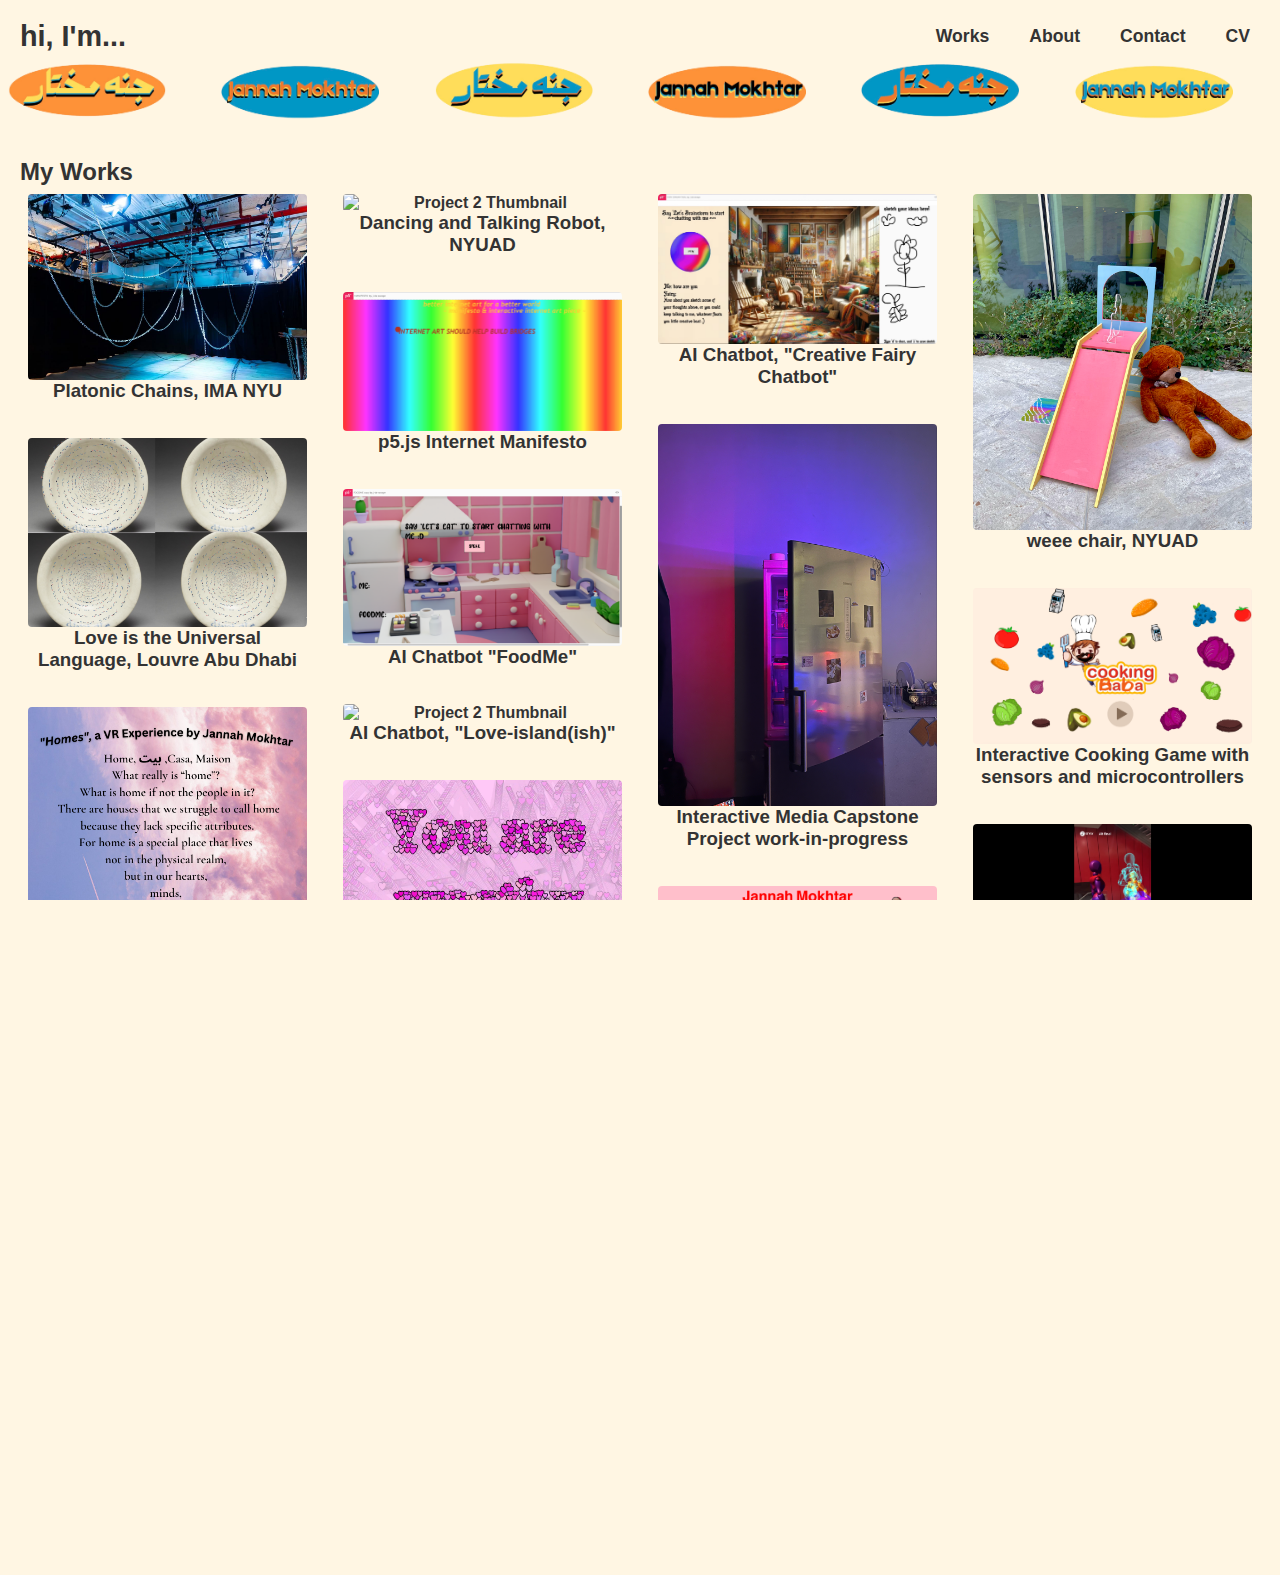
==== commit 1f03e928: "index.html,style.css,script.js changes" ====
--- a/index.html
+++ b/index.html
@@ -7,8 +7,29 @@
     <link rel="stylesheet" href="style.css">
     <link rel="stylesheet" href="https://use.typekit.net/sio7nbn.css">
 
+
 </head>
 <body>
+
+
+
+  <header>
+    <h1>hi, I'm...</h1>
+
+      <nav>
+          <ul>
+              <li><a href="#works">Works</a></li>
+              <li><a href="about.html">About</a></li>
+              <li><a href="#contact">Contact</a></li>
+              <li><a href="JannahMokhtarCV.pdf"target="JannahMokhtarCV.pdf">CV</a></li>
+
+
+              <!-- <li><a href="JannahMokhtarCV.pdf" download="Jannah Mokhtar CV">CV</a></li> -->
+
+
+          </ul>
+      </nav>
+  </header>
 
 <div id="container">
    <div class="scroll" id="scroll-one">
@@ -34,24 +55,10 @@
 
 
 
-  <h1>hi, I'm...</h1>
+
          <!-- <img src="zepeto2.png" alt="Jannah's Picture" class="profile-pic"> -->
 
-     <header>
-         <nav>
-             <ul>
-                 <li><a href="#works">Works</a></li>
-                 <li><a href="#about">About</a></li>
-                 <li><a href="#contact">Contact</a></li>
-                 <li><a href="JannahMokhtarCV.pdf"target="JannahMokhtarCV.pdf">CV</a></li>
-            
-
-                 <!-- <li><a href="JannahMokhtarCV.pdf" download="Jannah Mokhtar CV">CV</a></li> -->
-
-
-             </ul>
-         </nav>
-     </header>
+
 
 
 
@@ -192,17 +199,17 @@
         </section>
 
 
-        <section id="about">
+        <!-- <section id="about">
             <h2>About Me</h2>
             <p>Hi! I am Jannah, a creative and passionate Interactive Media and Business student in my final year at NYU Abu Dhabi. I love exploring the intersection of technology and design, and creating meaningful experiences through my work.</p>
-        </section>
-
-        <section id="contact">
+        </section> -->
+
+        <!-- <section id="contact">
             <h2>Contact Me</h2>
             <p>If you'd like to collaborate or learn more about my work, feel free to reach out!</p>
             <p>Email: <a href="ja4343@nyu.edu">ja4343@nyu.edu</a> / <a href="j2mokhtar@yahoo.com">j2mokhtar@yahoo.com</a></p>
             <p>Phone number: +971551457230 / +201023922989</p>
-        </section>
+        </section> -->
 
 
     </main>
@@ -216,5 +223,33 @@
     </div>
 
     <script src="script.js"></script>
+
+ <section id="contact">
+    <footer>
+    <div class="footer-content">
+        <div class="contact-info">
+            <p>Email: <a href="mailto:ja4343@nyu.edu">ja4343@nyu.edu</a></p>
+            <p>Phone: +971551457230 / +201023922989</p>
+        </div>
+        <div class="social-links">
+            <a href="https://github.com/j-da-savage" target="_blank">
+                <svg xmlns="http://www.w3.org/2000/svg" viewBox="0 0 24 24" fill="none" stroke="currentColor" stroke-width="2" stroke-linecap="round" stroke-linejoin="round">
+                    <path d="M9 19c-5 1.5-5-2.5-7-3m14 6v-3.87a3.37 3.37 0 0 0-.94-2.61c3.14-.35 6.44-1.54 6.44-7A5.44 5.44 0 0 0 20 4.77 5.07 5.07 0 0 0 19.91 1S18.73.65 16 2.48a13.38 13.38 0 0 0-7 0C6.27.65 5.09 1 5.09 1A5.07 5.07 0 0 0 5 4.77a5.44 5.44 0 0 0-1.5 3.78c0 5.42 3.3 6.61 6.44 7A3.37 3.37 0 0 0 9 18.13V22"></path>
+                </svg>
+                GitHub
+            </a>
+            <a href="https://www.linkedin.com/in/jannah-mokhtar-63a833214/" target="_blank">
+                <svg xmlns="http://www.w3.org/2000/svg" viewBox="0 0 24 24" fill="none" stroke="currentColor" stroke-width="2" stroke-linecap="round" stroke-linejoin="round">
+                    <path d="M16 8a6 6 0 0 1 6 6v7h-4v-7a2 2 0 0 0-2-2 2 2 0 0 0-2 2v7h-4v-7a6 6 0 0 1 6-6z"></path>
+                    <rect x="2" y="9" width="4" height="12"></rect>
+                    <circle cx="4" cy="4" r="2"></circle>
+                </svg>
+                LinkedIn
+            </a>
+        </div>
+    </div>
+</footer>
+</section>
+
 </body>
 </html>
--- a/style.css
+++ b/style.css
@@ -6,7 +6,7 @@
 
 html, body {
     height: 100%;
-    font-family: "rl-aqva", sans-serif;
+    font-family: "sniglet", sans-serif;
     font-weight: 900;
     font-style: normal;
     color: #333;
@@ -17,24 +17,22 @@
     overflow-x: hidden;
 }
 
-
+header {
+    position: relative;
+    top: 0;
+    left: 0;
+    width: 100%;
+    padding: 20px 20px 0;  /* Added top padding */
+    z-index: 1000;
+    display: flex;
+    justify-content: space-between;
+    align-items: center;
+}
 
 h1 {
-    position: fixed;
-    left: 20px;
-    top: 20px;
+    margin: 0;
     font-size: 1.8em;
-    z-index: 1000;
-}
-
-header {
-    position: fixed;
-    top: 0;
-    left: 0;  
-    width: 100%; 
-    padding: 10px 20px;
-    /* padding-top: 3%; */
-    z-index: 1000;
+    background-color: #FFF6E3;
 }
 
 nav ul {
@@ -43,7 +41,7 @@
     justify-content: flex-end;
     gap: 20px;
     margin: 0;
-    padding-top: 20px;
+    padding: 0;
 }
 
 nav ul li a {
@@ -51,23 +49,25 @@
     color: #333;
     font-weight: bold;
     padding: 5px 10px;
-    font-size: 110%
+    font-size: 110%;
+    background-color: #FFF6E3;
 }
 
 nav ul li a:hover {
-    color: #0073e6;
-}
-
-main {
-    margin: 0;  
-    padding: 80px 20px 20px;
+    color: #DA498D;
 }
 
 #container {
     width: 100%;
     height: 10%;
     position: relative;
-    /* overflow: hidden; */
+    margin-top: -50px;
+    margin-bottom: 25px;
+}
+
+main {
+    margin: 0;
+    padding: 40px 20px 20px;  /* Reduced top padding */
 }
 
 .scroll {
@@ -100,7 +100,7 @@
 }
 
 #works .works-container {
-    columns: 4;  
+    columns: 4;
     column-gap: 20px;
     margin-left: 0;
     padding-left: 0;
@@ -131,6 +131,7 @@
     object-fit: cover;
 }
 
+/* Make it responsive */
 @media screen and (max-width: 1200px) {
     #works .works-container {
         columns: 3;
@@ -175,36 +176,67 @@
     object-fit: cover;
 }
 
+
 @media screen and (max-width: 600px) {
     .popup-images {
-        columns: 1; /* Switch to single column on phone */
+        columns: 1; /* Switch to single column on mobile */
     }
 }
 
+.popup-content .close {
+    position: sticky;
+    top: 0;
+    float: right;
+    font-size: 1.5em;
+    cursor: pointer;
+    background-color: white;
+    z-index: 1001;
+    width: 30px;
+    height: 30px;
+    display: flex;
+    align-items: center;
+    justify-content: center;
+    border-radius: 50%;
+    box-shadow: 0 2px 4px rgba(0,0,0,0.1);
+    margin: 10px 10px 0 0;
+}
+
 .popup-content {
+    position: relative;
     background-color: #fff;
-    padding: 20px;
+    padding: 0 20px 20px 20px; /* Remove top padding */
     border-radius: 8px;
     width: 90%;
-    max-width: 800px; 
-    position: relative;
+    max-width: 800px;
     max-height: 85vh;
     overflow-y: auto;
 }
 
+.popup-images video {
+    width: 100%;
+    height: auto;
+    display: block;
+    margin-bottom: 20px;
+    break-inside: avoid;
+    border-radius: 8px;
+}
+
+
+#popup-details {
+    margin-top: 10px;
+}
 
 
 /* About and Contact Sections */
-#about, #contact {
+/* #about, #contact {
     margin-top: 40px;
-    background-color: #fff;
+    background-color: #FEF6F5;
     padding: 20px;
     border-radius: 8px;
     box-shadow: 0 2px 5px rgba(0, 0, 0, 0.1);
     font-size: 100%;
-}
-
-/* Popup */
+} */
+
 .popup {
     display: none;
     position: fixed;
@@ -216,16 +248,19 @@
     z-index: 1000;
     justify-content: center;
     align-items: center;
-}
-
-
-.popup-content .close {
-    position: absolute;
-    top: 10px;
-    right: 10px;
-    font-size: 1.5em;
-    cursor: pointer;
-}
+    /* margin: 0; */
+
+}
+
+.popup-content p{
+  font-family: "hanken-grotesk", sans-serif;
+  font-weight: 800;
+  font-style: normal;
+}
+
+
+
+
 .popup-content::-webkit-scrollbar {
     width: 8px;
 }
@@ -236,3 +271,78 @@
 .popup-content::-webkit-scrollbar-thumb:hover {
     background-color: #888;
 }
+
+footer {
+    background-color: #E6DCC6; /* Darker shade of #FFF6E3 */
+    color: #333; /* Changed to dark text since background is lighter now */
+    padding: 20px; /* Reduced from 40px to make footer less thick */
+    margin-top: auto;
+}
+
+      .footer-content {
+          max-width: 1200px;
+          margin: 0 auto;
+          display: flex;
+          justify-content: space-between;
+          align-items: center;
+          flex-wrap: wrap;
+          gap: 15px; /* Slightly reduced gap */
+      }
+
+
+
+
+        .contact-info {
+            font-family: "hanken-grotesk", sans-serif;
+        }
+
+        .contact-info a {
+            color: #333;
+            text-decoration: none;
+        }
+
+        .contact-info a:hover {
+            color: #DA498D;
+        }
+
+        .social-links {
+            display: flex;
+            gap: 20px;
+        }
+
+        .social-links a {
+            color: #333;
+            text-decoration: none;
+            display: flex;
+            align-items: center;
+            gap: 8px;
+            transition: color 0.3s ease;
+        }
+
+        .social-links a:hover {
+            color: #DA498D;
+        }
+
+        .social-links svg {
+            width: 24px;
+            height: 24px;
+        }
+
+        @media (max-width: 768px) {
+            .intro-section {
+                flex-direction: column;
+            }
+
+            .profile-image, .about-text {
+                width: 100%;
+            }
+
+            .footer-content {
+                flex-direction: column;
+                text-align: center;
+            }
+
+            .social-links {
+                justify-content: center;
+            }
+        }
